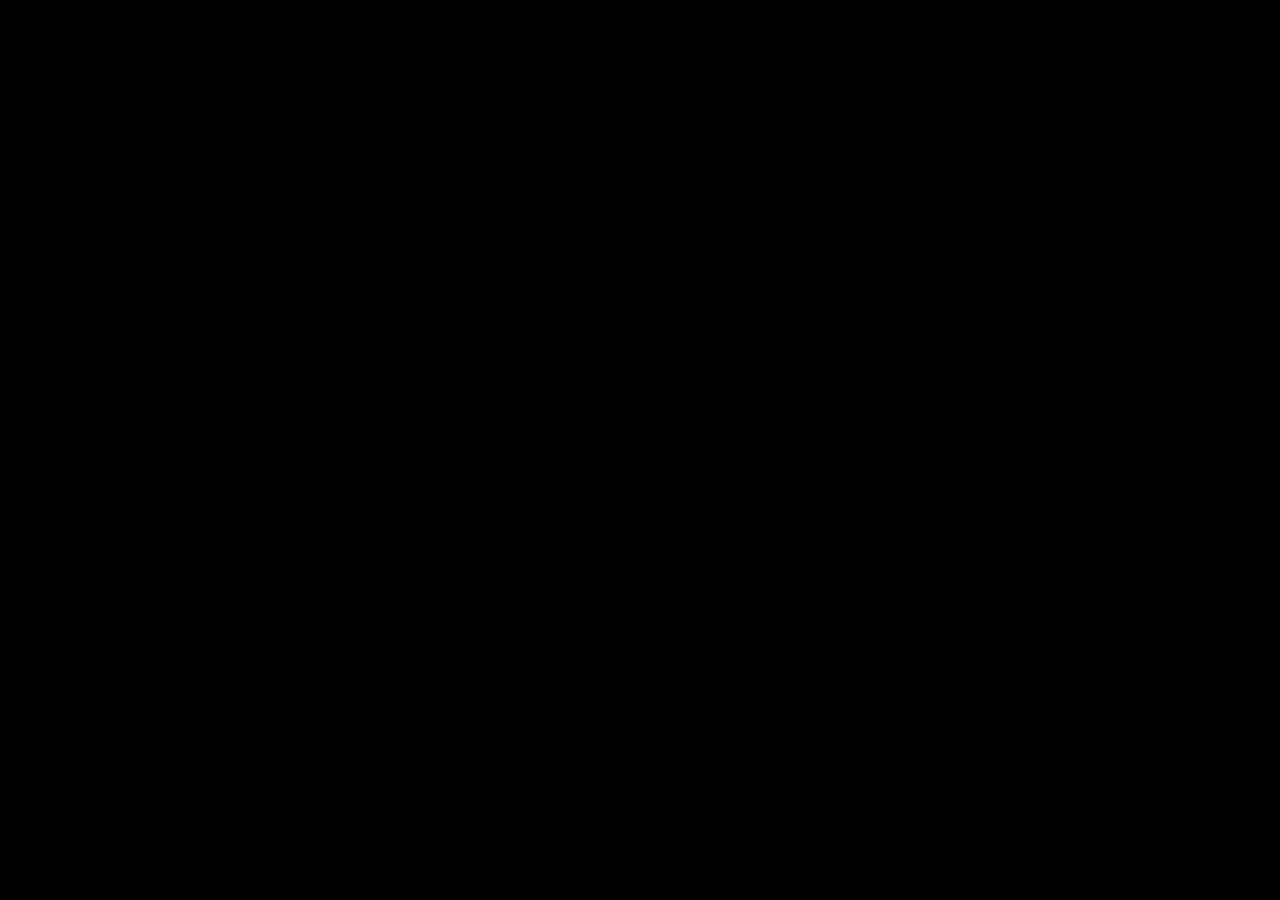
==== index.html @ ddb28760 "initial" ====
<!DOCTYPE html>
<html lang="en">
	<head >
		<script src="https://cdnjs.cloudflare.com/ajax/libs/jquery/3.3.1/jquery.min.js"></script>
		<script>
			$('head').append('<script src="js/config.js?ver='+ new Date().getTime() + '"><' + '/script>');
			$('head').append('<link href="css/index.css?v=' + config.version + '" rel="stylesheet" />');
		</script>
		<script src="js/index.js?ver=1"></script>
	</head>
	<body>
		<nav id="loading"></nav>
		<script>$('#loading').load('loading.html');</script>
		
		<div class="maincontent" style="visibility: hidden;">
		<!---<nav class="menu nocopy"></nav>
		<script>$('.menu').load('menu.html');</script>--->

		<div class="content centerparent">
			<div id="icon" class = "centerparent-flex">
					<div id = "icon"></div>
			</div>
			<div id="dividing-div" class = "dividing-line"></div>
			<div class="processing">
				<!--<canvas data-processing-sources="sockets/Brownian_Motion.pde sockets/ArrayQueue.pde" class="processing"></canvas>-->
			</div>
		</div>
		</div>
	</body>
</html>
---- css/index.css ----
@import "main.css"; 

body{
    background-color: black;
}
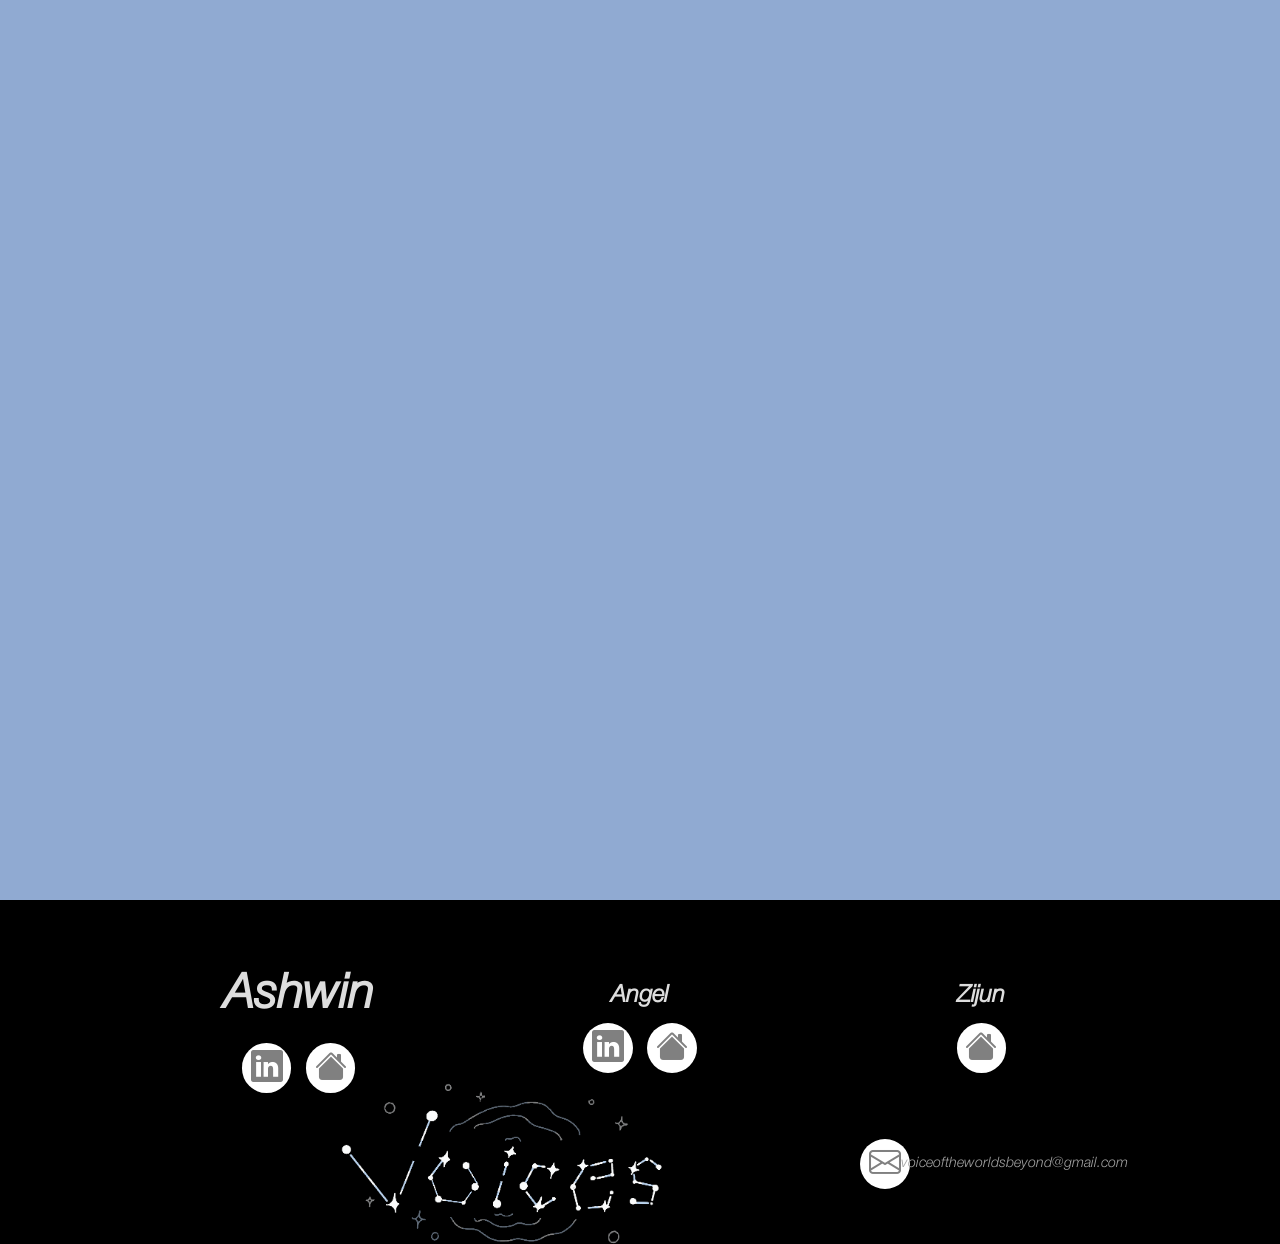
==== commit e5741b87: "update home" ====
--- a/index.html
+++ b/index.html
@@ -1,6 +1,7 @@
 <!DOCTYPE html>
 <html lang="en">
 	<head >
+		<link rel="stylesheet" href="https://cdn.jsdelivr.net/npm/bootstrap-icons@1.11.3/font/bootstrap-icons.min.css">
 		<script src="https://cdnjs.cloudflare.com/ajax/libs/jquery/3.3.1/jquery.min.js"></script>
 		<script>
 			$('head').append('<script src="js/config.js?ver='+ new Date().getTime() + '"><' + '/script>');
@@ -18,12 +19,66 @@
 
 		<div class="content centerparent">
 			<div id="icon" class = "centerparent-flex">
-					<div id = "icon"></div>
+					<img src="image/video/Logo.gif" style="width: 50%; min-width: 400px;">
 			</div>
-			<div id="dividing-div" class = "dividing-line"></div>
-			<div class="processing">
-				<!--<canvas data-processing-sources="sockets/Brownian_Motion.pde sockets/ArrayQueue.pde" class="processing"></canvas>-->
-			</div>
+			<section id="introduction-block">
+				<h2 class="subtitle">Introduction</h2>
+				<p id="introduction-text">Voices From the Worlds Beyond is a mixed reality stargazing experience created as part of Timeslip Radio, an interdimensional radio station exhibition that takes place in Manchester. Visitors use hand gestures to reach for real-time tracked stars and planets and hear sounds from them. While waiting, they can explore a mobile website that tracks the live position of the ISS and streams its live feed.</p>
+			</section>
+
+			<section id="member-block">
+				<h2 class="subtitle">Members</h2>
+				<div id="members" class="centerparent-flex">
+					<section>
+						<h2 class="subtitle">Ashwin</h2>
+						<section class="links-block centerparent-flex">
+							<a href="https://www.linkedin.com/in/ashwinfulfagar/" target="_blank" class="centerparent-flex">
+								<span class="icondot"></span>
+								<i class="bi bi-linkedin"></i>
+							</a>
+							<a href="https://ashwinfulfagar.framer.website/" target="_blank" class="centerparent-flex">
+								<span class="icondot"></span>
+								<i class="bi bi-house-fill"></i>
+							</a>
+						</section>
+					</section>
+					<section>
+						<h2 class="subtitle2">Angel</h2>
+						<section class="links-block centerparent-flex">
+							<a href="https://www.linkedin.com/in/yu-tung-wu-395b0a2ba/overlay/contact-info/" target="_blank" class="centerparent-flex">
+								<span class="icondot"></span>
+								<i class="bi bi-linkedin"></i>
+							</a>
+							<a href="https://wty262690.github.io/portfolio/" target="_blank" class="centerparent-flex">
+								<span class="icondot"></span>
+								<i class="bi bi-house-fill"></i>
+							</a>
+						</section>
+					</section>
+					<section>
+						<h2 class="subtitle2">Zijun</h2>
+						<section class="links-block centerparent-flex">
+							<a href="https://sites.google.com/view/wzjoporfolio/home_porfolio" target="_blank" class="centerparent-flex">
+								<span class="icondot"></span>
+								<i class="bi bi-house-fill"></i>
+							</a>
+						</section>
+					</section>
+				</div>
+			</section>
+
+			<footer class="centerparent-flex">
+				<div id="contact-block" class="centerparent-flex">
+					<img src="image/video/Logo.gif" style="width: 50%; padding: 10%">
+					<a href="mailto:voiceoftheworldsbeyond@gmail.com" class="centerparent-flex">
+						<div class="centerparent-flex">
+							<span class="icondot"></span>
+							<i class="bi bi-envelope"></i>
+						</div>
+						<p>voiceoftheworldsbeyond@gmail.com</p>
+					</a>
+				</div>
+			</footer>
 		</div>
 		</div>
 	</body>
--- a/css/index.css
+++ b/css/index.css
@@ -2,4 +2,60 @@
 
 body{
     background-color: black;
+}
+#introduction-block, #member-block, #contact-block{
+    width: 80%;
+    margin: 0 auto;
+}
+#member-block section{
+    width : 100%;
+}
+#introduction-text{
+    font-size: 1.2rem;
+    line-height: 1.2cm;
+}
+.links-block{
+    width: 80%;
+    height: 2rem;
+}
+.links-block a{
+    margin: 0 1rem;
+}
+
+.bi{
+    color: gray;
+    /*padding-left: 0.5rem;
+    padding-right: 0.5rem;*/
+    font-size: 2rem;
+    margin:auto;
+}
+.icondot{
+    z-index: -1;
+    position: absolute;
+    width: 3.1rem;
+    height: 3.1rem;
+    border-radius: 100vw;
+    background-color: white;
+}
+
+footer{
+    height: 10rem;
+}
+
+@media (max-width: 768px) {
+    #introduction-text{
+        width: 80%;
+        font-size: 0.8rem;
+        line-height: 1.5rem;
+    }
+    .bi{
+        font-size: 1.2rem;
+    }
+    .icondot{
+        width: 2rem;
+        height: 2rem;
+    }
+    .links-block a{
+        margin: 0 0.7rem;
+    }
 }
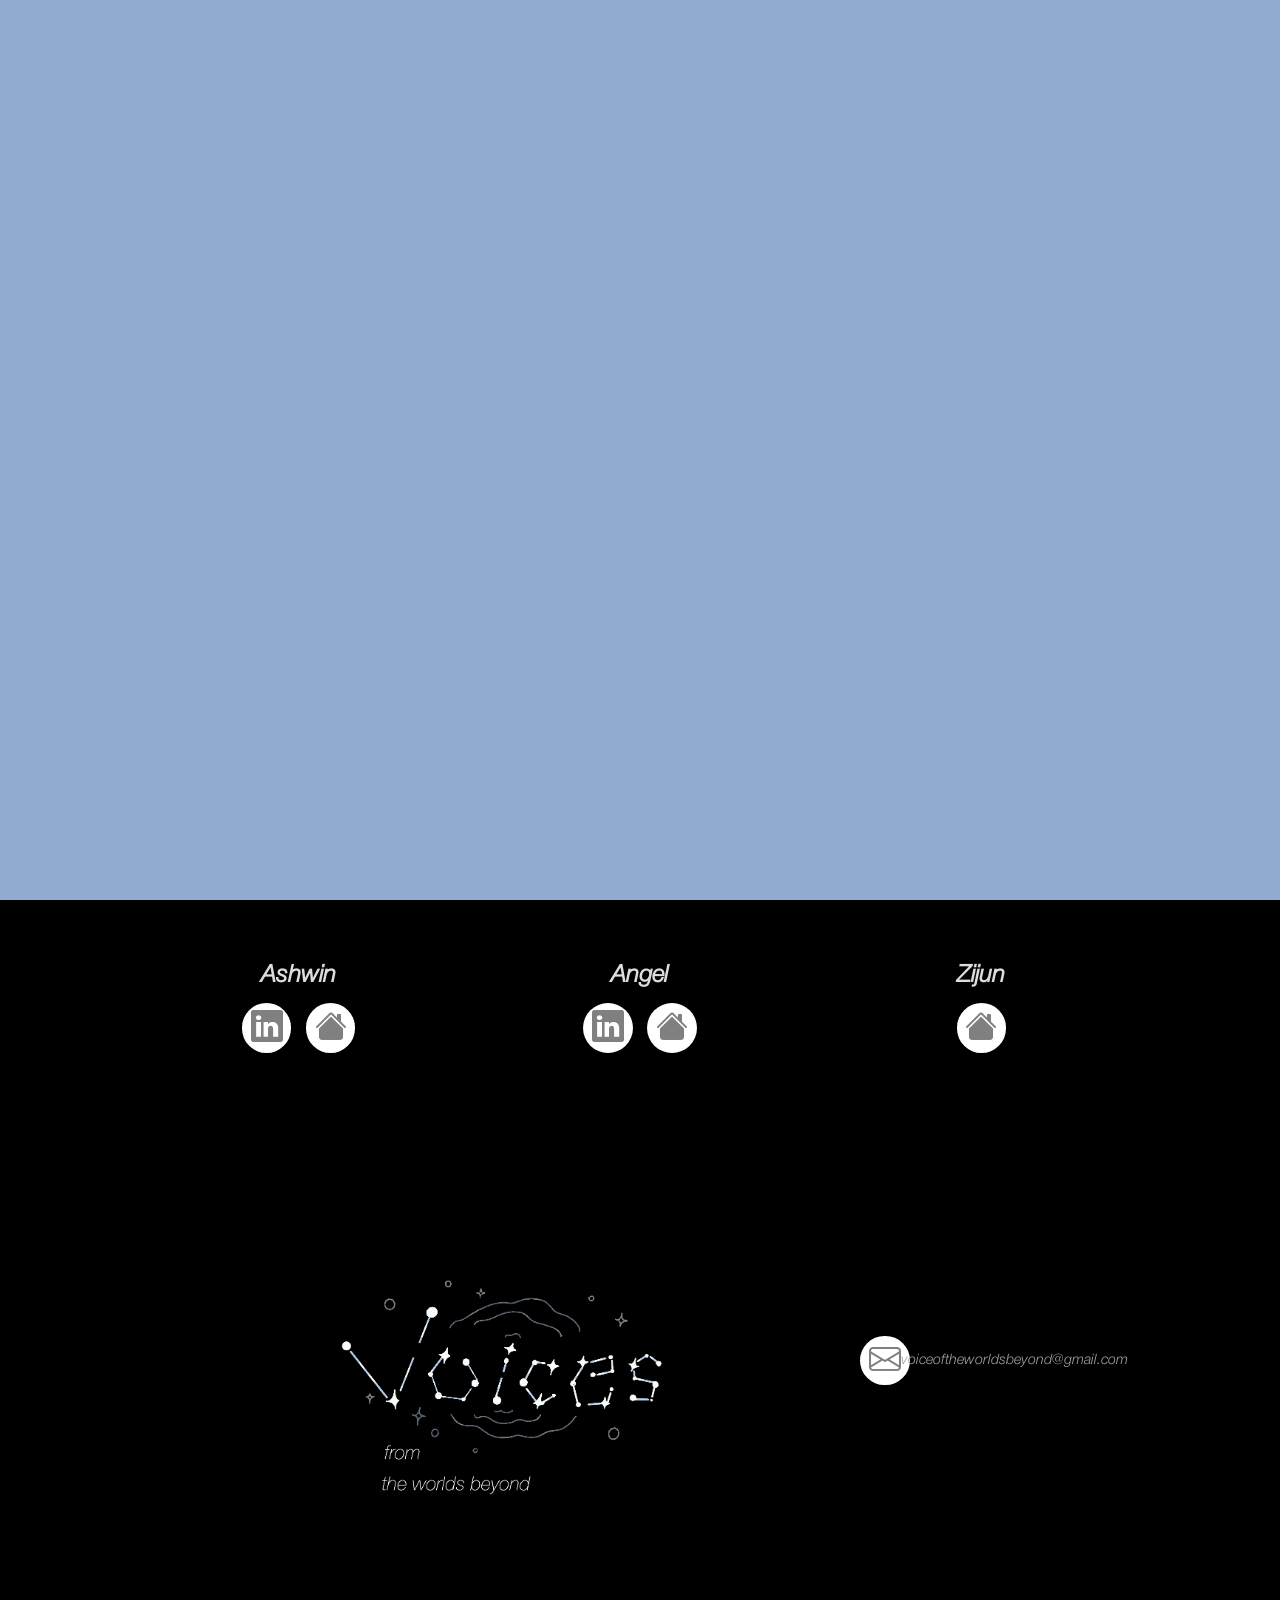
==== commit dc3c4527: "loading and rwd fixed" ====
--- a/index.html
+++ b/index.html
@@ -30,7 +30,7 @@
 				<h2 class="subtitle">Members</h2>
 				<div id="members" class="centerparent-flex">
 					<section>
-						<h2 class="subtitle">Ashwin</h2>
+						<h2 class="subtitle2">Ashwin</h2>
 						<section class="links-block centerparent-flex">
 							<a href="https://www.linkedin.com/in/ashwinfulfagar/" target="_blank" class="centerparent-flex">
 								<span class="icondot"></span>
--- a/css/index.css
+++ b/css/index.css
@@ -39,7 +39,7 @@
 }
 
 footer{
-    height: 10rem;
+    height: auto;
 }
 
 @media (max-width: 768px) {
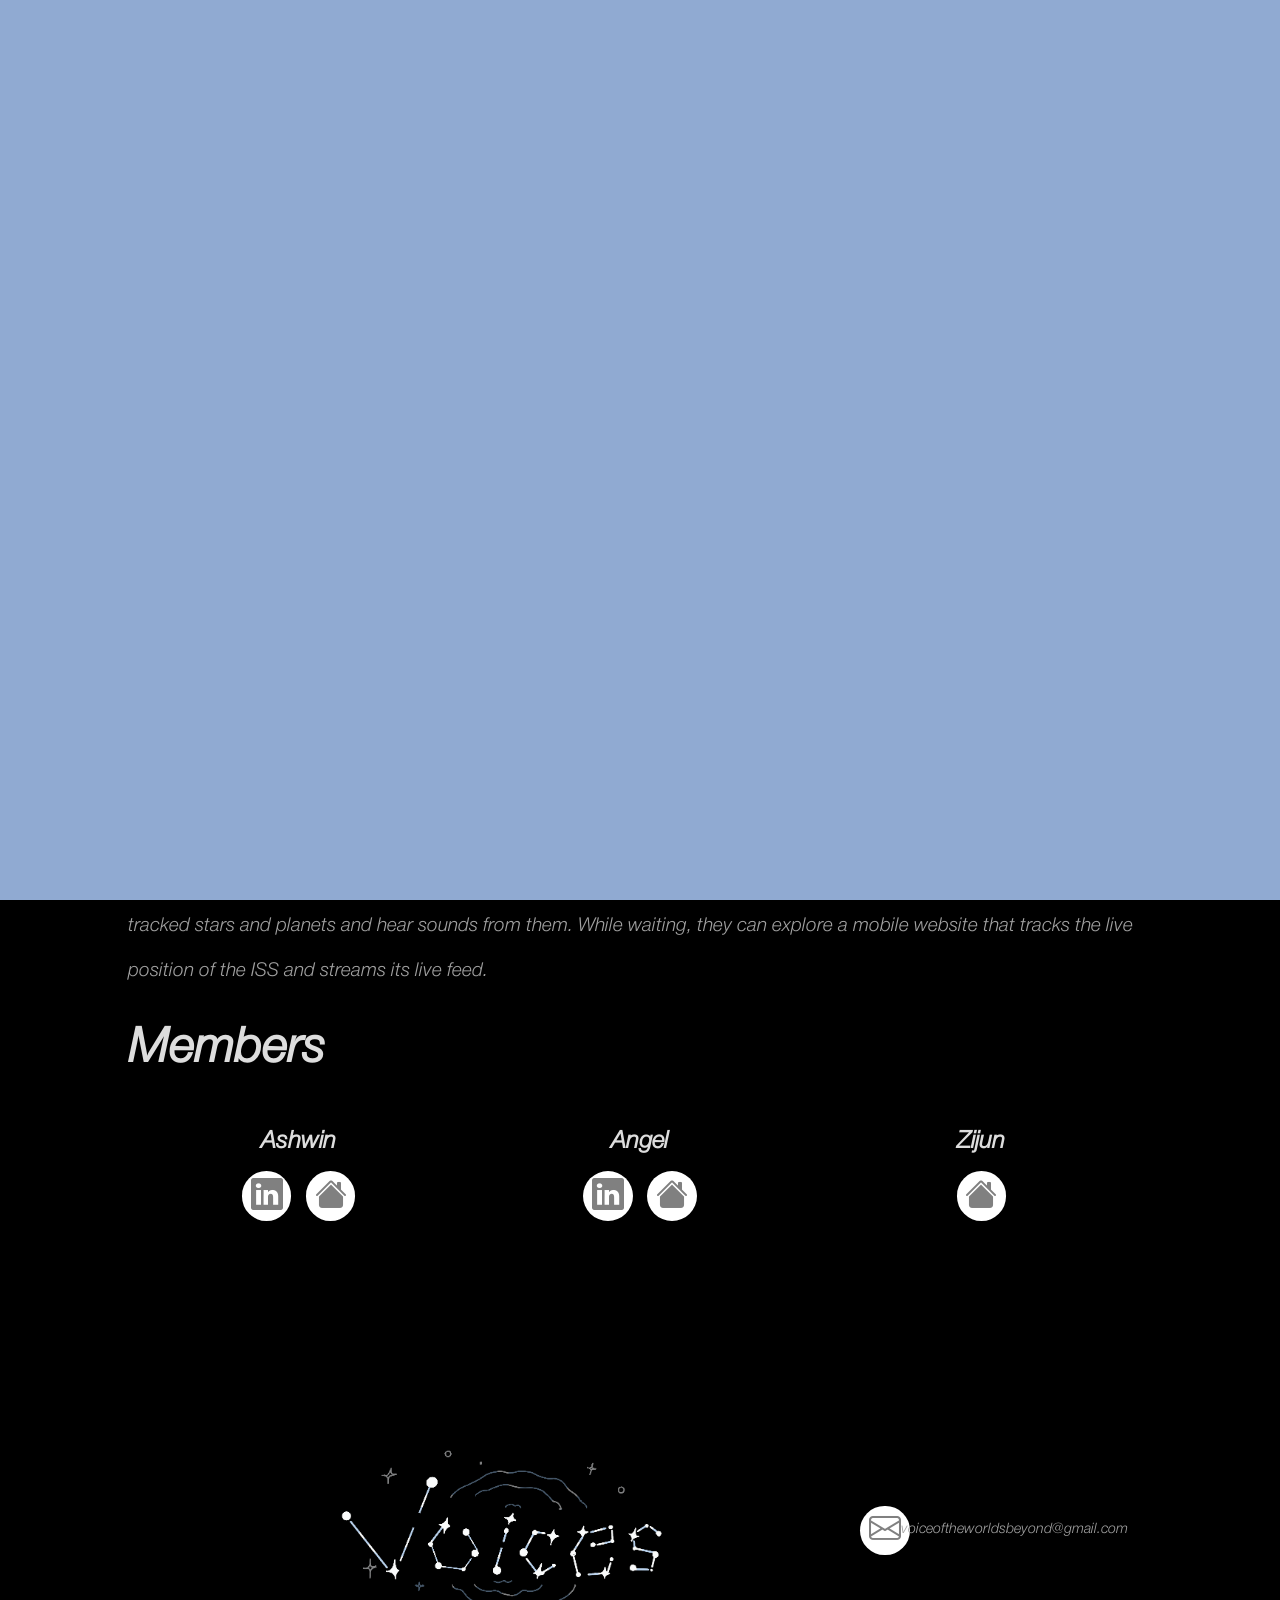
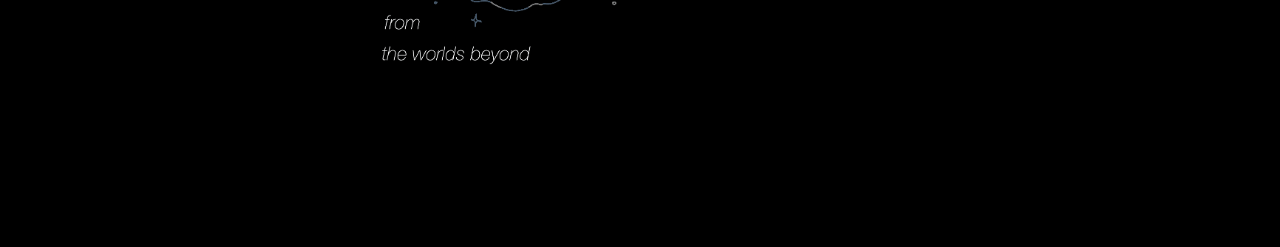
==== commit 9fd7c7c3: "update overflow and loading page" ====
--- a/index.html
+++ b/index.html
@@ -21,6 +21,14 @@
 			<div id="icon" class = "centerparent-flex">
 					<img src="image/video/Logo.gif" style="width: 50%; min-width: 400px;">
 			</div>
+			<section id="Title-block">
+				<h2 class="subtitle">Voice from the Worlds Beyond</h2>
+				<ul>
+					<li>interaction 6DOF MixReality</li>
+					<li>around 7"</li>
+					<li></li>
+				</ul>
+			</section>
 			<section id="introduction-block">
 				<h2 class="subtitle">Introduction</h2>
 				<p id="introduction-text">Voices From the Worlds Beyond is a mixed reality stargazing experience created as part of Timeslip Radio, an interdimensional radio station exhibition that takes place in Manchester. Visitors use hand gestures to reach for real-time tracked stars and planets and hear sounds from them. While waiting, they can explore a mobile website that tracks the live position of the ISS and streams its live feed.</p>
--- a/css/index.css
+++ b/css/index.css
@@ -16,7 +16,7 @@
 }
 .links-block{
     width: 80%;
-    height: 2rem;
+    overflow: hidden;
 }
 .links-block a{
     margin: 0 1rem;
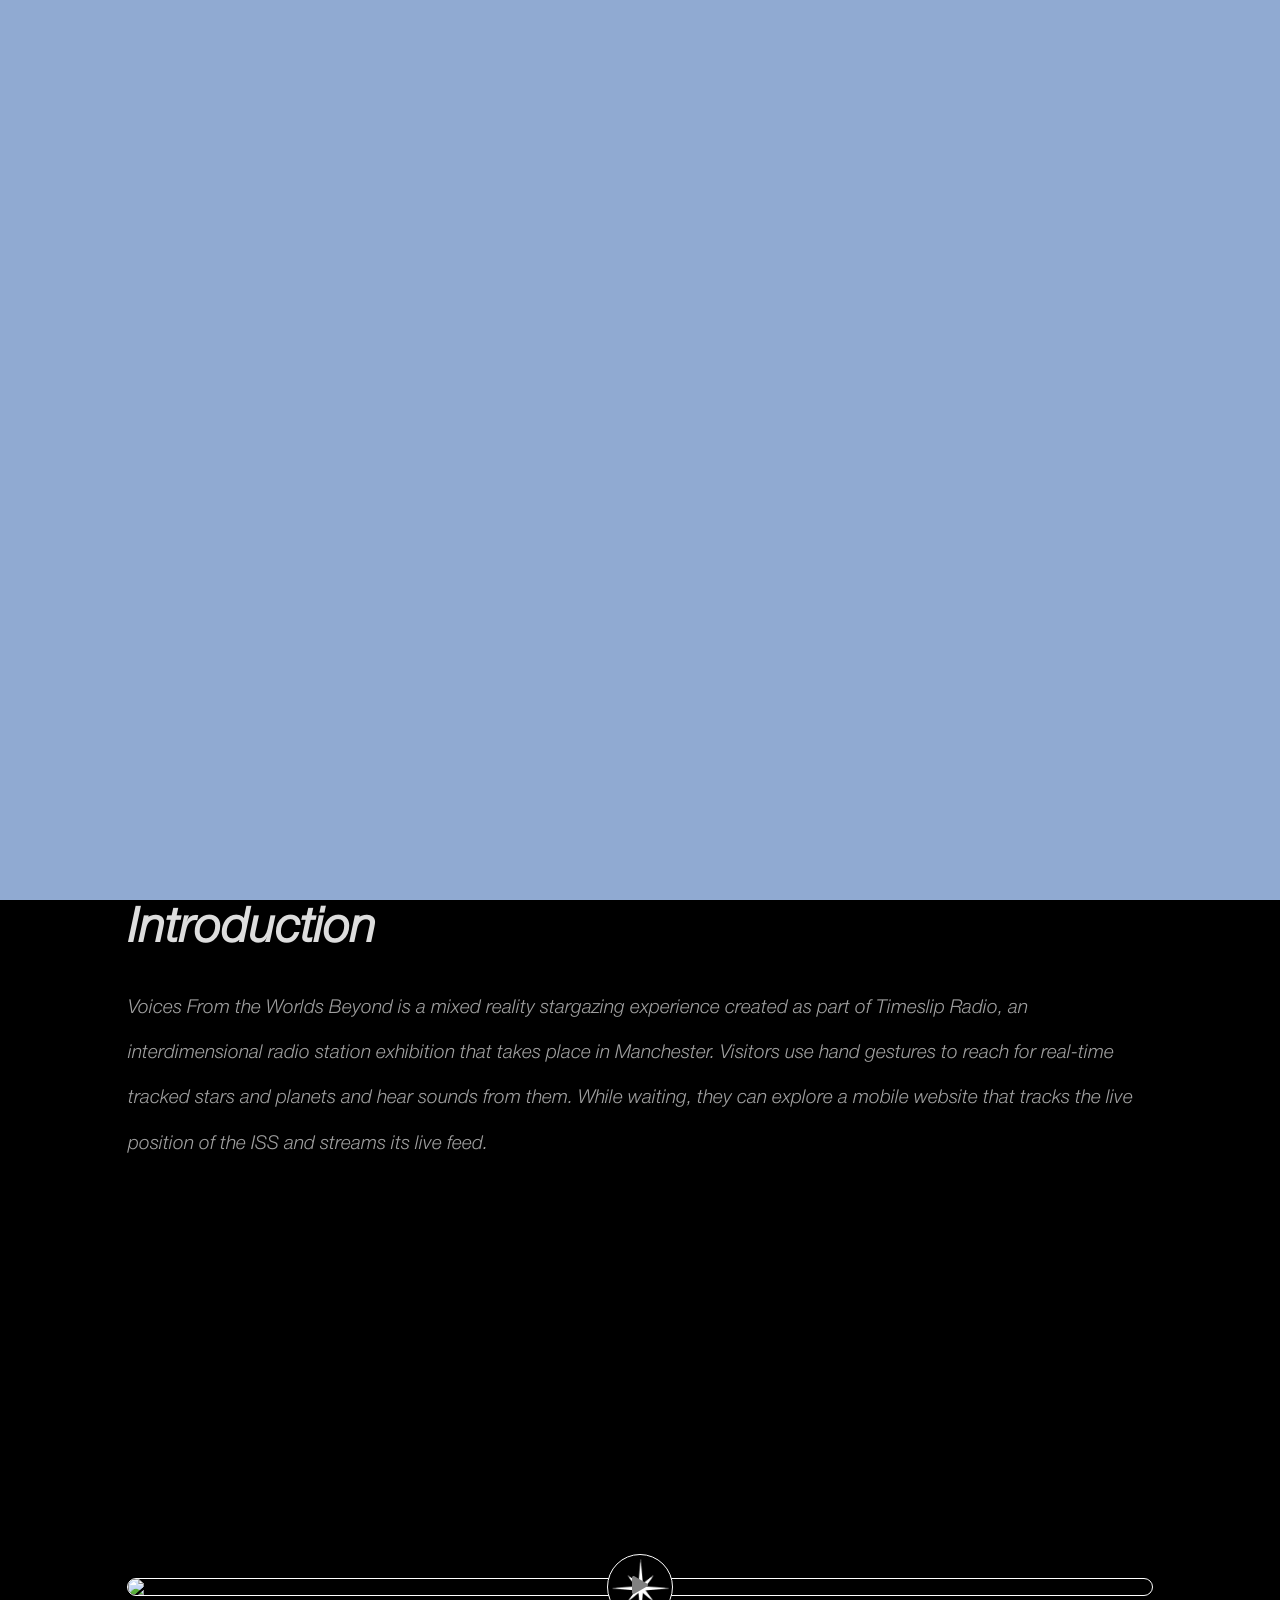
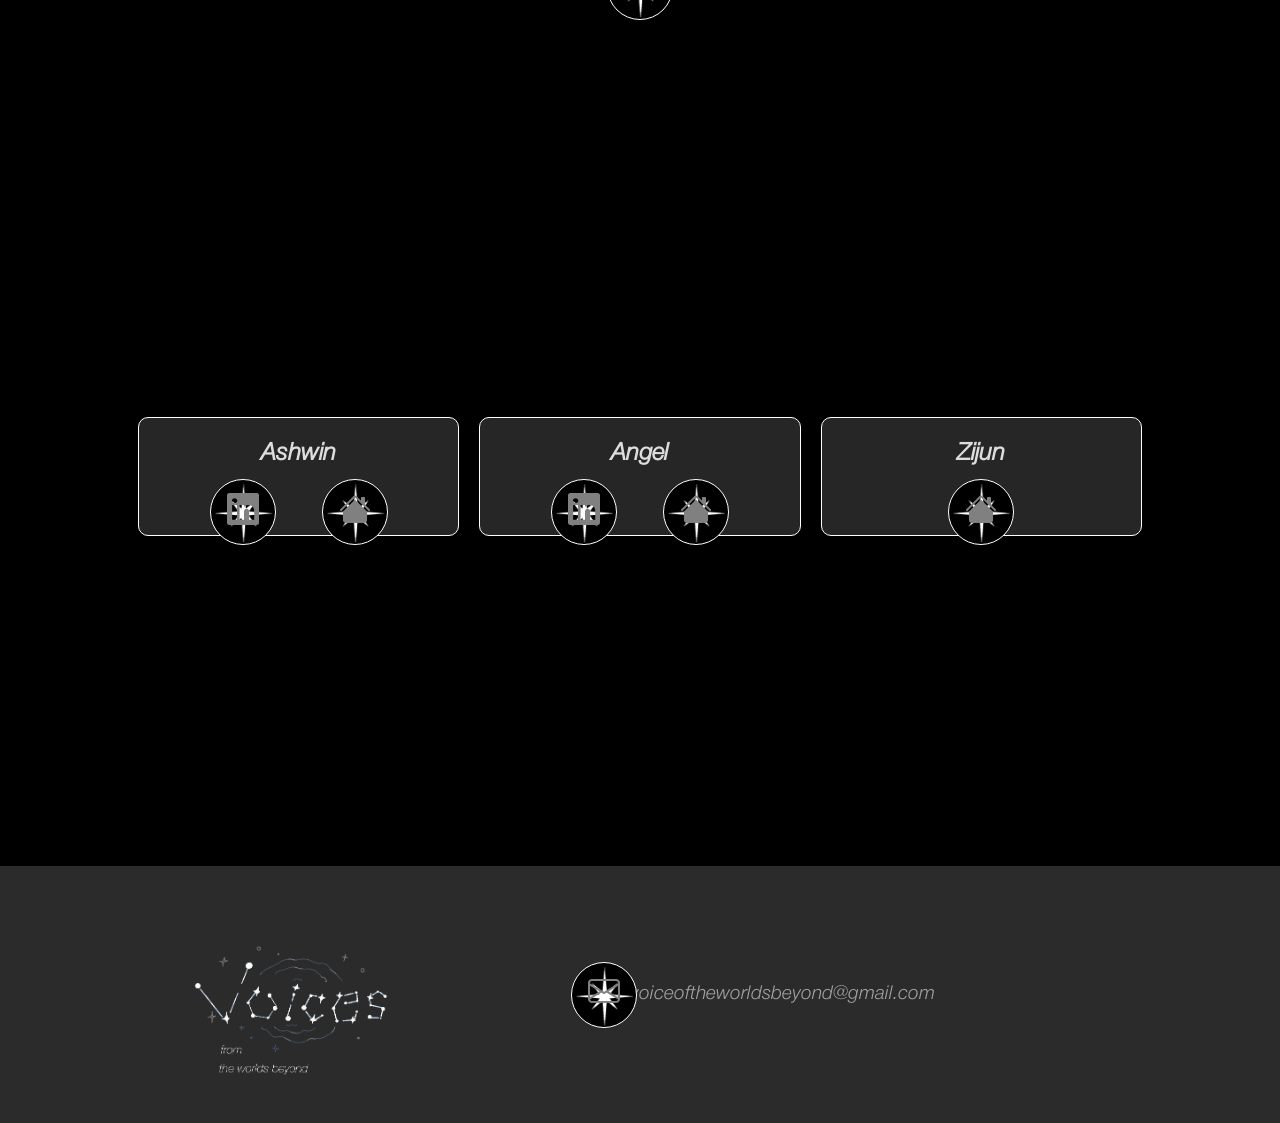
==== commit 94dbbb37: "add footer & introductions" ====
--- a/index.html
+++ b/index.html
@@ -21,12 +21,15 @@
 			<div id="icon" class = "centerparent-flex">
 					<img src="image/video/Logo.gif" style="width: 50%; min-width: 400px;">
 			</div>
-			<section id="Title-block">
+
+			<section id="title-block">
 				<h2 class="subtitle">Voice from the Worlds Beyond</h2>
 				<ul>
-					<li>interaction 6DOF MixReality</li>
-					<li>around 7"</li>
-					<li></li>
+					<li>6DOF (Six Degrees of Freedom) immersive interaction</li>
+					<li>Mixed Reality (MR)</li>
+					<li>7-minute immersive experience session</li>
+					<li>Spatial anchoring & Spatial audio</li>
+					<li>Hand / gesture-based interaction support</li>
 				</ul>
 			</section>
 			<section id="introduction-block">
@@ -34,8 +37,26 @@
 				<p id="introduction-text">Voices From the Worlds Beyond is a mixed reality stargazing experience created as part of Timeslip Radio, an interdimensional radio station exhibition that takes place in Manchester. Visitors use hand gestures to reach for real-time tracked stars and planets and hear sounds from them. While waiting, they can explore a mobile website that tracks the live position of the ISS and streams its live feed.</p>
 			</section>
 
+			<div id="video-demo" class="video-cover centerparent-flex" onclick="loadVideo()">
+				<img src="https://img.youtube.com/vi/_kAiiBlHrIQ/maxresdefault.jpg">
+				<span class="icondot"></span>
+				<i class="bi bi-play-fill"></i>
+			</div>
+
+			<script>
+			function loadVideo() {
+				document.querySelector('.video-cover').innerHTML = `
+					<iframe
+						src="https://www.youtube.com/embed/_kAiiBlHrIQ?autoplay=1"
+						frameborder="0"
+						allow="autoplay; encrypted-media"
+						allowfullscreen>
+					</iframe>
+				`;
+			}
+			</script>
+
 			<section id="member-block">
-				<h2 class="subtitle">Members</h2>
 				<div id="members" class="centerparent-flex">
 					<section>
 						<h2 class="subtitle2">Ashwin</h2>
@@ -74,10 +95,10 @@
 					</section>
 				</div>
 			</section>
-
+			<div class="spacer"></div>
 			<footer class="centerparent-flex">
 				<div id="contact-block" class="centerparent-flex">
-					<img src="image/video/Logo.gif" style="width: 50%; padding: 10%">
+					<img src="image/video/Logo.gif">
 					<a href="mailto:voiceoftheworldsbeyond@gmail.com" class="centerparent-flex">
 						<div class="centerparent-flex">
 							<span class="icondot"></span>
--- a/css/index.css
+++ b/css/index.css
@@ -3,12 +3,22 @@
 body{
     background-color: black;
 }
-#introduction-block, #member-block, #contact-block{
+#video-block{
+    width: 100%;
+    margin: 100px 0;
+}
+#title-block, #introduction-block, #member-block, #contact-block{
     width: 80%;
     margin: 0 auto;
 }
 #member-block section{
     width : 100%;
+}
+#members > section{
+    margin: 10px;
+    border-radius: 10px;
+    border: 1px solid white;
+    background-color: rgba(43, 43, 43, 0.9);
 }
 #introduction-text{
     font-size: 1.2rem;
@@ -19,10 +29,11 @@
     overflow: hidden;
 }
 .links-block a{
-    margin: 0 1rem;
+    margin: 0 2.5rem;
 }
 
 .bi{
+    z-index: 2;
     color: gray;
     /*padding-left: 0.5rem;
     padding-right: 0.5rem;*/
@@ -30,20 +41,86 @@
     margin:auto;
 }
 .icondot{
+    z-index: 1;
+    position: absolute;
+    width: 4rem;
+    height: 4rem;
+    background-image: url('../image/shine.png');
+    background-size: contain;
+    border-radius: 100vw;
+    background-color: black;
+    border: 1px solid white;
+    animation: pulse 2s linear infinite;
+}
+
+.spacer{
+    height: 20rem;
+}
+
+@keyframes pulse {
+  0% {
+    transform: scale(0.6) rotate(70deg);
+    opacity: 0;
+  }
+  30% {
+    transform: scale(1) rotate(50deg);
+    opacity: 1;
+  }
+  60% {
+    transform: scale(1.2) rotate(20deg);
+    opacity: 0.5;
+  }
+  100% {
+    transform: scale(0.6) rotate(0deg);
+    opacity: 0;
+  }
+}
+
+li{
+    margin: 0;
+}
+
+#video-demo{
+    margin-top: 100px;
+    margin-bottom: 100px;
+    width: 100%;
+    height: 50vw;
+}
+#video-demo img{
     z-index: -1;
     position: absolute;
-    width: 3.1rem;
-    height: 3.1rem;
-    border-radius: 100vw;
-    background-color: white;
+    border: 1px solid white;
+    width: 80%;
+    border-radius: 50px;
+}
+#video-demo iframe{
+    width: 80vw;
+    height: 100%;
+}
+.play-btn{
+    color: white;
 }
 
 footer{
+    z-index: -2;
     height: auto;
+    background-color: rgb(43, 43, 43);
 }
+footer img{
+    width: 30%;
+}
+footer a{
+    width: 70%;
+}
+footer a p{
+    width: 50%;
+    margin: 10px;
+    text-align: left;
+    line-height: 0.7rem;
 
+}
 @media (max-width: 768px) {
-    #introduction-text{
+    #introduction-text, li{
         width: 80%;
         font-size: 0.8rem;
         line-height: 1.5rem;
@@ -52,10 +129,17 @@
         font-size: 1.2rem;
     }
     .icondot{
-        width: 2rem;
-        height: 2rem;
+        width: 2.5rem;
+        height: 2.5rem;
     }
     .links-block a{
         margin: 0 0.7rem;
     }
+    p{
+        font-size: 0.8rem;
+        line-height: 1.5rem;
+    }
+    .spacer{
+        height: 5rem;
+    }
 }
